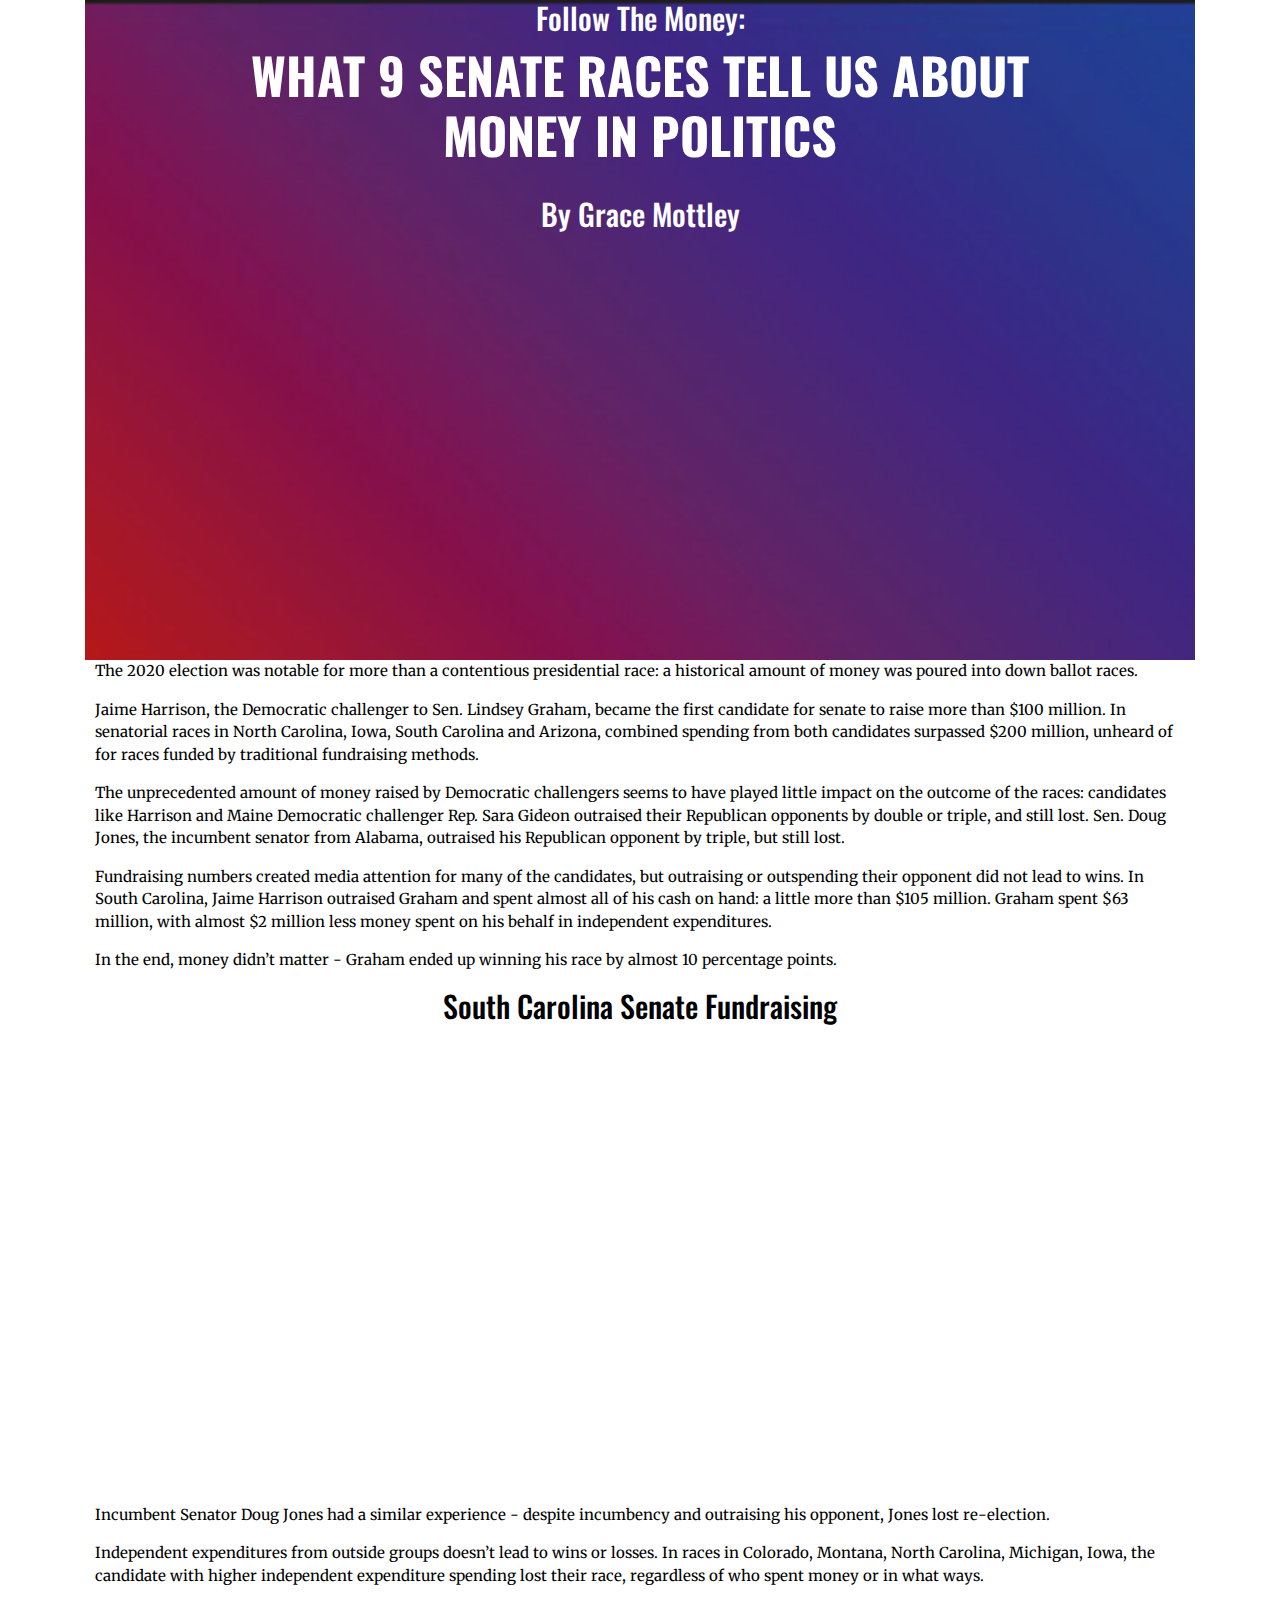
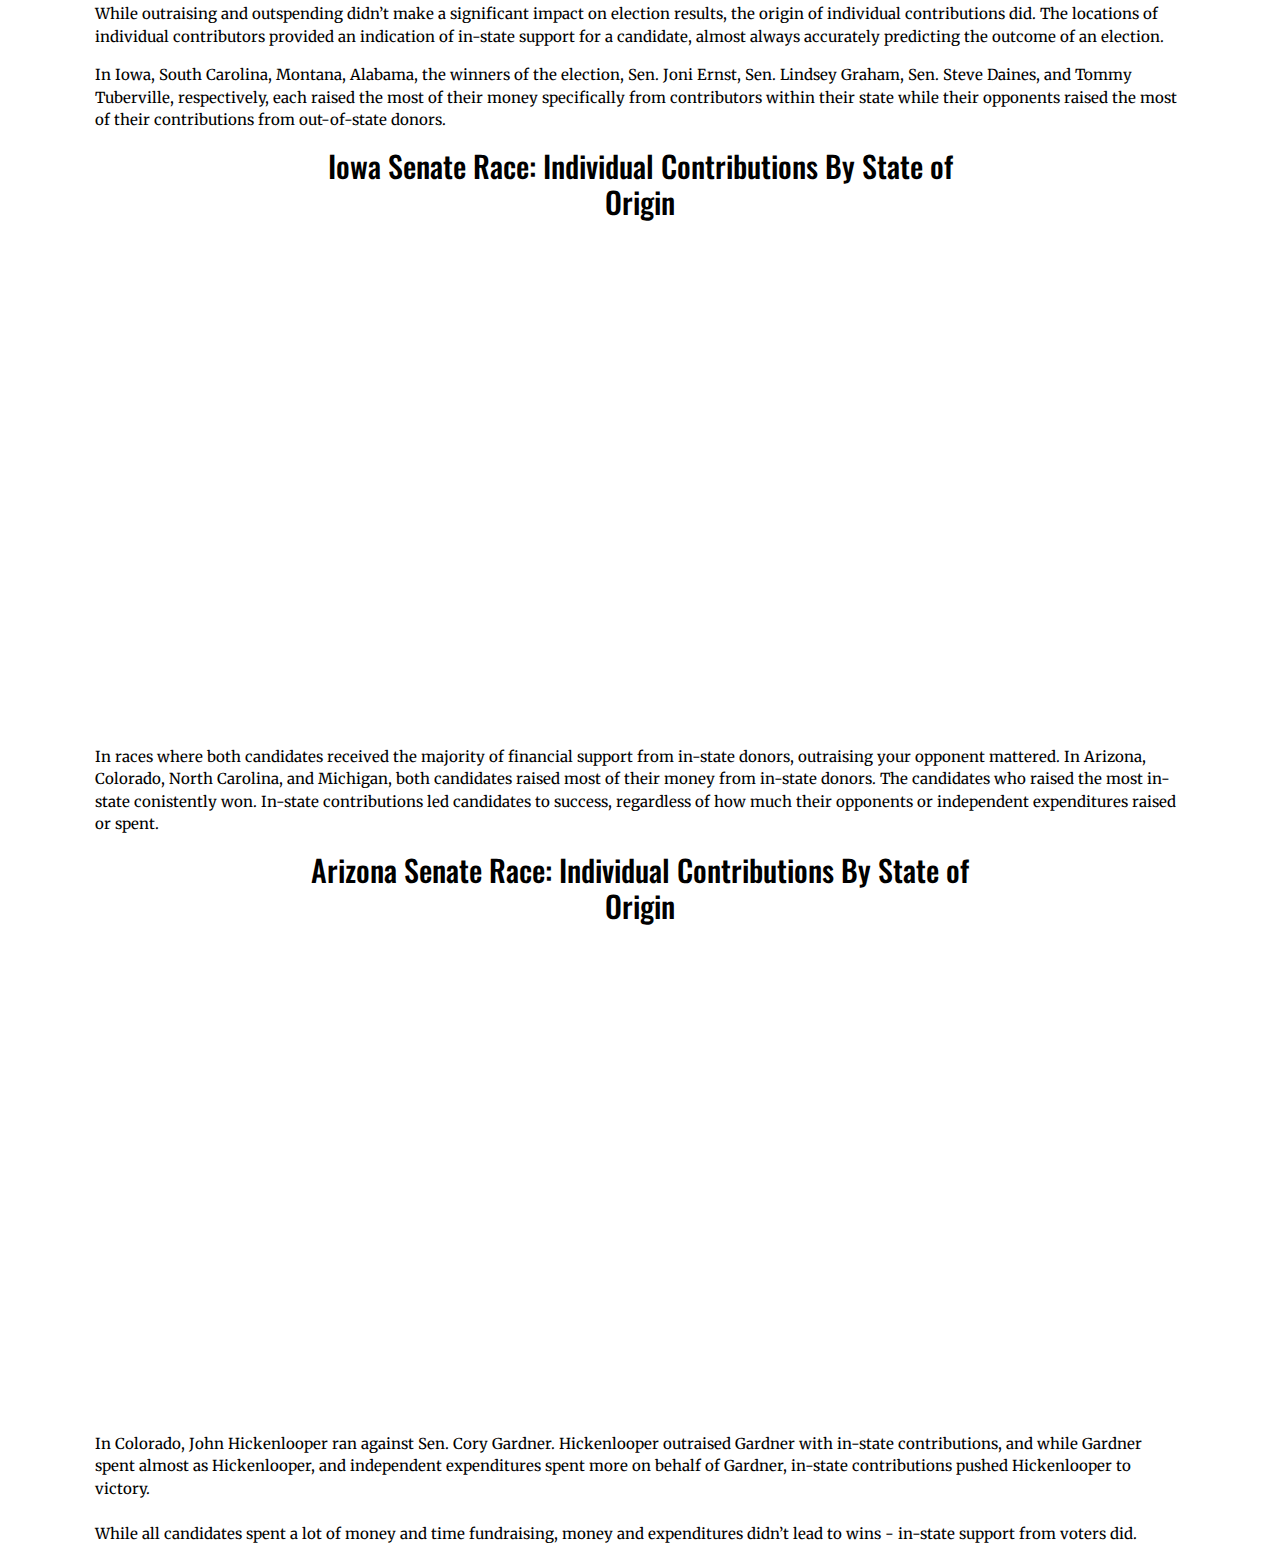
==== index.html @ a1269f4d "changes" ====
<!DOCTYPE html>
<html lang="en">

<head>
    <!-- Basic Page Needs -->
    <meta charset="utf-8">
    <title> Article </title>
    <meta name="description" content=" ">
    <meta name="author" content=" ">
    <!-- Mobile Specific Metas -->
    <meta name="viewport" content="width=device-width, initial-scale=1">
    <!-- FONT -->
    <link rel="preconnect" href="https://fonts.gstatic.com">
<link href="https://fonts.googleapis.com/css2?family=Merriweather:wght@300&display=swap" rel="stylesheet">
    <link href="https://fonts.googleapis.com/css2?family=Oswald:wght@300&display=swap" rel="stylesheet">
    <link href="https://fonts.googleapis.com/css2?family=Montserrat:wght@100&display=swap" rel="stylesheet">


    <!-- CSS -->
    <link rel="stylesheet" href="https://stackpath.bootstrapcdn.com/bootstrap/4.5.2/css/bootstrap.min.css" integrity="sha384-JcKb8q3iqJ61gNV9KGb8thSsNjpSL0n8PARn9HuZOnIxN0hoP+VmmDGMN5t9UJ0Z" crossorigin="anonymous">
    <link rel="stylesheet" href="style.css">
</head>
<!-- Page contents here -->
<body>
<div class="container">
<div class="background">
<div class="container">
<h2 style="color: white">Follow The Money:</h2><h1>What 9 Senate Races Tell us about <br>Money in Politics</h1><br><h2 style="color: white">By Grace Mottley</div>
<center>
  <iframe title="" aria-label="Map" id="datawrapper-chart-8GKna" src="https://datawrapper.dwcdn.net/8GKna/3/" scrolling="no" frameborder="0" style="width: 0; min-width: 80% !important; border: none;" height="413"></iframe><script type="text/javascript">!function(){"use strict";window.addEventListener("message",(function(a){if(void 0!==a.data["datawrapper-height"])for(var e in a.data["datawrapper-height"]){var t=document.getElementById("datawrapper-chart-"+e)||document.querySelector("iframe[src*='"+e+"']");t&&(t.style.height=a.data["datawrapper-height"][e]+"px")}}))}();
</script>
</center></h2></div></div></div>

<div class="container">
<p>The 2020 election was notable for more than a contentious presidential race: a historical amount of money was poured into down ballot races.</p> 

<p>Jaime Harrison, the Democratic challenger to Sen. Lindsey Graham, became the first candidate for senate to raise more than $100 million. In senatorial races in North Carolina, Iowa, South Carolina and Arizona, combined spending from both candidates surpassed $200 million, unheard of for races funded by traditional fundraising methods.</p>

<p>The unprecedented amount of money raised by Democratic challengers seems to have played little impact on the outcome of the races: candidates like Harrison and Maine Democratic challenger Rep. Sara Gideon outraised their Republican opponents by double or triple, and still lost. Sen. Doug Jones, the incumbent senator from Alabama, outraised his Republican opponent by triple, but still lost.</p> 

<p>Fundraising numbers created media attention for many of the candidates, but outraising or outspending their opponent did not lead to wins. In South Carolina, Jaime Harrison outraised Graham and spent almost all of his cash on hand: a little more than $105 million. Graham spent $63 million, with almost $2 million less money spent on his behalf in independent expenditures.</p>

<p>In the end, money didn’t matter - Graham ended up winning his race by almost 10 percentage points.</p></div> 

<div class="box">
<h2>South Carolina Senate Fundraising</h2>
<iframe title="" aria-label="Grouped Bars" id="datawrapper-chart-pIRHa" src="https://datawrapper.dwcdn.net/pIRHa/3/" scrolling="no" frameborder="0" style="width: 0; min-width: 100% !important; border: none;" height="465"></iframe><script type="text/javascript">!function(){"use strict";window.addEventListener("message",(function(a){if(void 0!==a.data["datawrapper-height"])for(var e in a.data["datawrapper-height"]){var t=document.getElementById("datawrapper-chart-"+e)||document.querySelector("iframe[src*='"+e+"']");t&&(t.style.height=a.data["datawrapper-height"][e]+"px")}}))}();
</script></div>

<div class="container">
<p>Incumbent Senator Doug Jones had a similar experience - despite incumbency and outraising his opponent, Jones lost re-election.</p> 

<p>Independent expenditures from outside groups doesn’t lead to wins or losses. In races in Colorado, Montana, North Carolina, Michigan, Iowa, the candidate with higher independent expenditure spending lost their race, regardless of who spent money or in what ways.</p> 

<p>While outraising and outspending didn’t make a significant impact on election results, the origin of individual contributions did. The locations of individual contributors provided an indication of in-state support for a candidate, almost always accurately predicting the outcome of an election.</p>

<p>In Iowa, South Carolina, Montana, Alabama, the winners of the election, Sen. Joni Ernst, Sen. Lindsey Graham, Sen. Steve Daines, and Tommy Tuberville, respectively, each raised the most of their money specifically from contributors within their state while their opponents raised the most of their contributions from out-of-state donors.</p></div>
<div class="box">
<h2>Iowa Senate Race: Individual Contributions By State of Origin</h2>
<br>
    <div class="row">
      <div class="col-5 col-sm-6">
       <iframe title="Theresa Greenfield " aria-label="Map" id="datawrapper-chart-BX9aA" src="https://datawrapper.dwcdn.net/BX9aA/2/" scrolling="no" frameborder="0" style="width: 0; min-width: 100% !important; border: none;" height="487"></iframe><script type="text/javascript">!function(){"use strict";window.addEventListener("message",(function(a){if(void 0!==a.data["datawrapper-height"])for(var e in a.data["datawrapper-height"]){var t=document.getElementById("datawrapper-chart-"+e)||document.querySelector("iframe[src*='"+e+"']");t&&(t.style.height=a.data["datawrapper-height"][e]+"px")}}))}();
</script>
      </div>
      <div class="col-5 col-sm-6">
        <iframe title="Joni Ernst " aria-label="Map" id="datawrapper-chart-QVa9T" src="https://datawrapper.dwcdn.net/QVa9T/2/" scrolling="no" frameborder="0" style="width: 0; min-width: 100% !important; border: none;" height="487"></iframe><script type="text/javascript">!function(){"use strict";window.addEventListener("message",(function(a){if(void 0!==a.data["datawrapper-height"])for(var e in a.data["datawrapper-height"]){var t=document.getElementById("datawrapper-chart-"+e)||document.querySelector("iframe[src*='"+e+"']");t&&(t.style.height=a.data["datawrapper-height"][e]+"px")}}))}();
</script>
      </div>
    </div>
  </div>
</div>
</div>

<div class="container">
<p>In races where both candidates received the majority of financial support from in-state donors, outraising your opponent mattered. In Arizona, Colorado, North Carolina, and Michigan, both candidates raised most of their money from in-state donors. The candidates who raised the most in-state conistently won. In-state contributions led candidates to success, regardless of how much their opponents or independent expenditures raised or spent.</p></div>

<div class="box">
<h2>Arizona Senate Race: Individual Contributions By State of Origin</h2>
<br>
    <div class="row">
      <div class="col-5 col-sm-6">
       <iframe title="Mark Kelly" aria-label="Map" id="datawrapper-chart-InCXq" src="https://datawrapper.dwcdn.net/InCXq/2/" scrolling="no" frameborder="0" style="width: 0; min-width: 100% !important; border: none;" height="470"></iframe><script type="text/javascript">!function(){"use strict";window.addEventListener("message",(function(a){if(void 0!==a.data["datawrapper-height"])for(var e in a.data["datawrapper-height"]){var t=document.getElementById("datawrapper-chart-"+e)||document.querySelector("iframe[src*='"+e+"']");t&&(t.style.height=a.data["datawrapper-height"][e]+"px")}}))}();
</script>
      </div>
      <div class="col-5 col-sm-6">
        <iframe title="Martha McSally " aria-label="Map" id="datawrapper-chart-luMPZ" src="https://datawrapper.dwcdn.net/luMPZ/1/" scrolling="no" frameborder="0" style="width: 0; min-width: 100% !important; border: none;" height="470"></iframe><script type="text/javascript">!function(){"use strict";window.addEventListener("message",(function(a){if(void 0!==a.data["datawrapper-height"])for(var e in a.data["datawrapper-height"]){var t=document.getElementById("datawrapper-chart-"+e)||document.querySelector("iframe[src*='"+e+"']");t&&(t.style.height=a.data["datawrapper-height"][e]+"px")}}))}();
</script>
      </div>
    </div>
  </div>
</div>

<div class="container">
<p>In Colorado, John Hickenlooper ran against Sen. Cory Gardner. Hickenlooper outraised Gardner with in-state contributions, and while Gardner spent almost as Hickenlooper, and independent expenditures spent more on behalf of Gardner, in-state contributions pushed Hickenlooper to victory.

<br><br>While all candidates spent a lot of money and time fundraising, money and expenditures didn’t lead to wins - in-state support from voters did.</p>
</div>

    <!-- End Document -->
</body>


</html>
---- style.css ----
h1{ 
	font-family: 'Oswald', sans-serif;
	text-align: center;
	font-size: 50px; 
	text-transform: uppercase; 
	font-weight: bold;
	color: white;
	padding-left: 10px;
	padding-right: 10px;
}

h2{
	font-family: 'Oswald', sans-serif;
	font-size: 30px;
	text-align: center;
	color: black;
	padding-left: 10px;
	padding-right: 10px;
	}


.container{
	display: block;
    margin-left: auto;
    margin-right: auto;
}

.box {
	display: block;
	align-content: center;
	margin-left: 300px;
    margin-right: 300px;
}


.background {
  background-image: url("images/title-gradient.png");
  background-color: #cccccc;
  background-repeat: no-repeat;
  background-attachment: fixed;
  background-size: cover;
  background-size: 100%;
}

p{
	text-align: left;
	font-family: 'Merriweather', serif;
	font-size: 15px;
	color: black;
	margin: 10 10 10 10;
	padding-left: 10px;
	padding-right: 10px;
}




.photo img{ width: 320px;}

.photo p{ 
	font-style: italic; color: gray; font-family: Open sans-serif; text-align: right; margin-right: 10%}

.video {
	width: 100%;
}
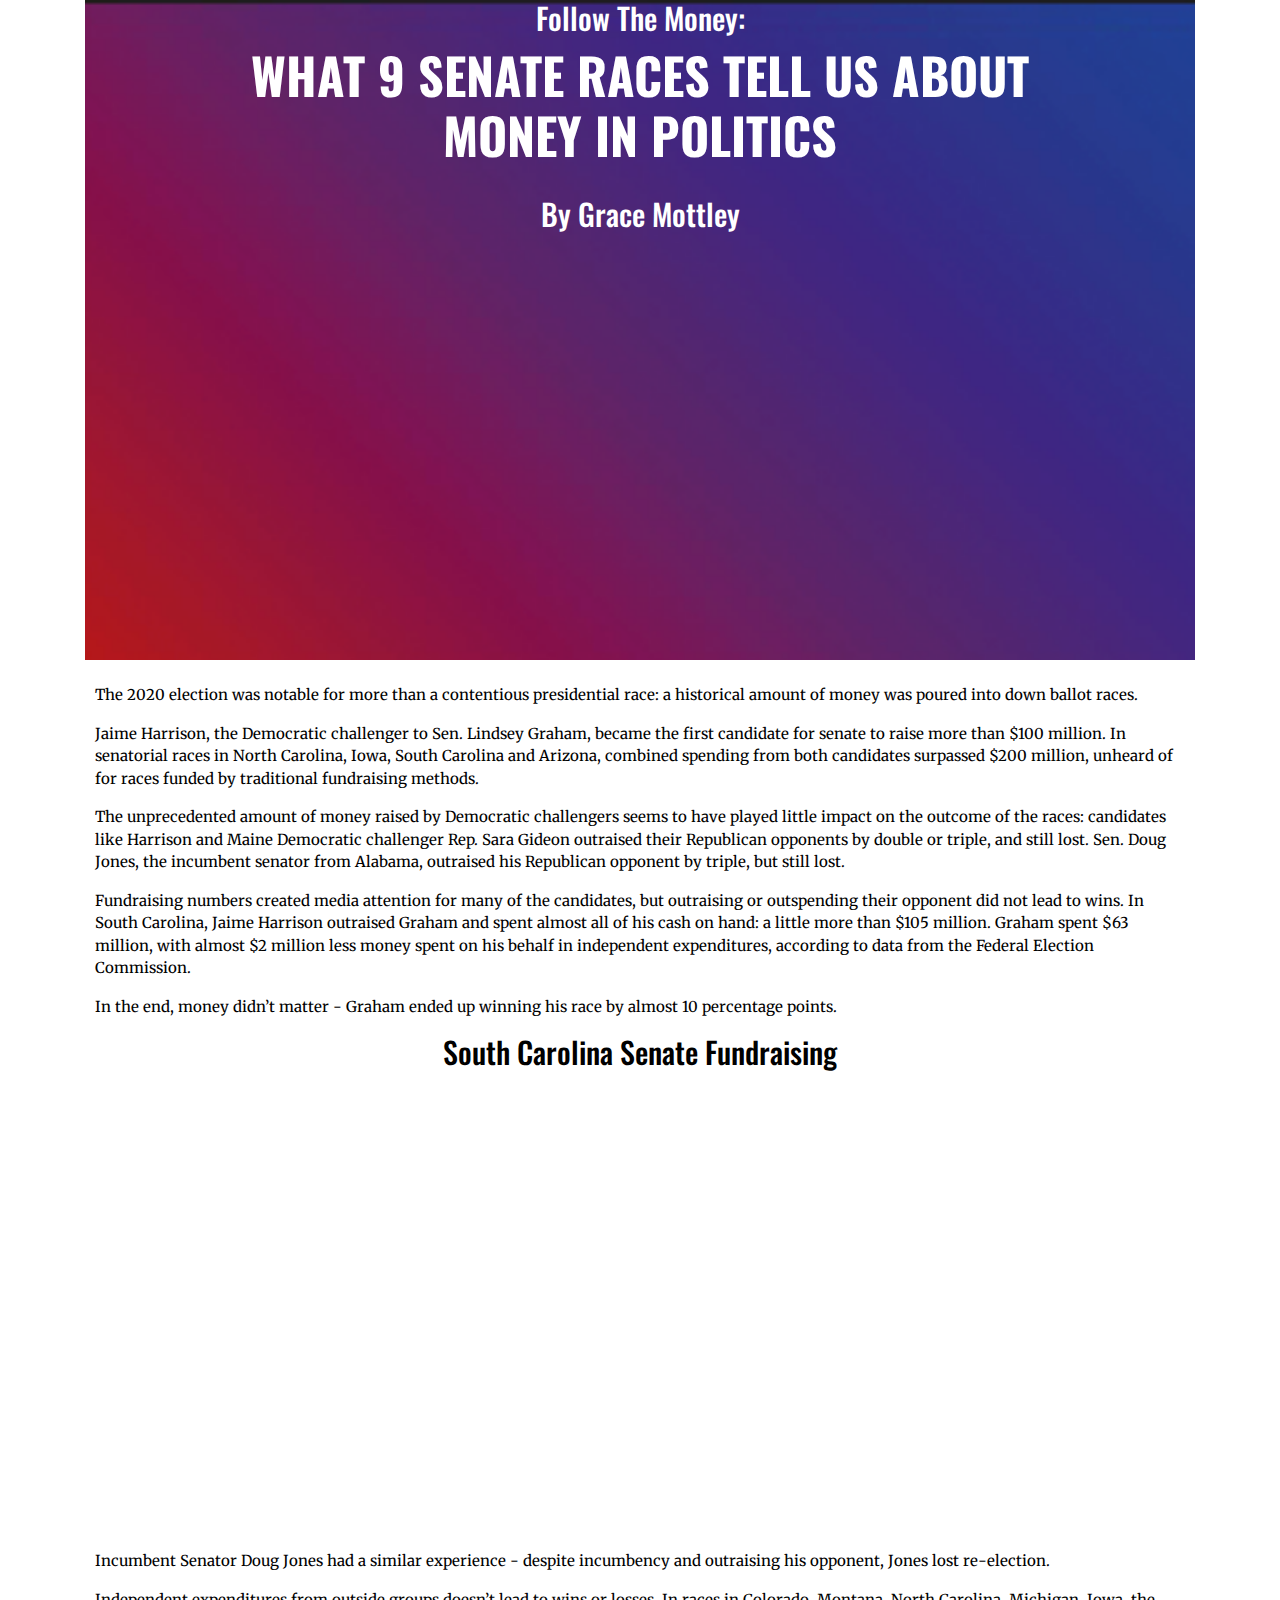
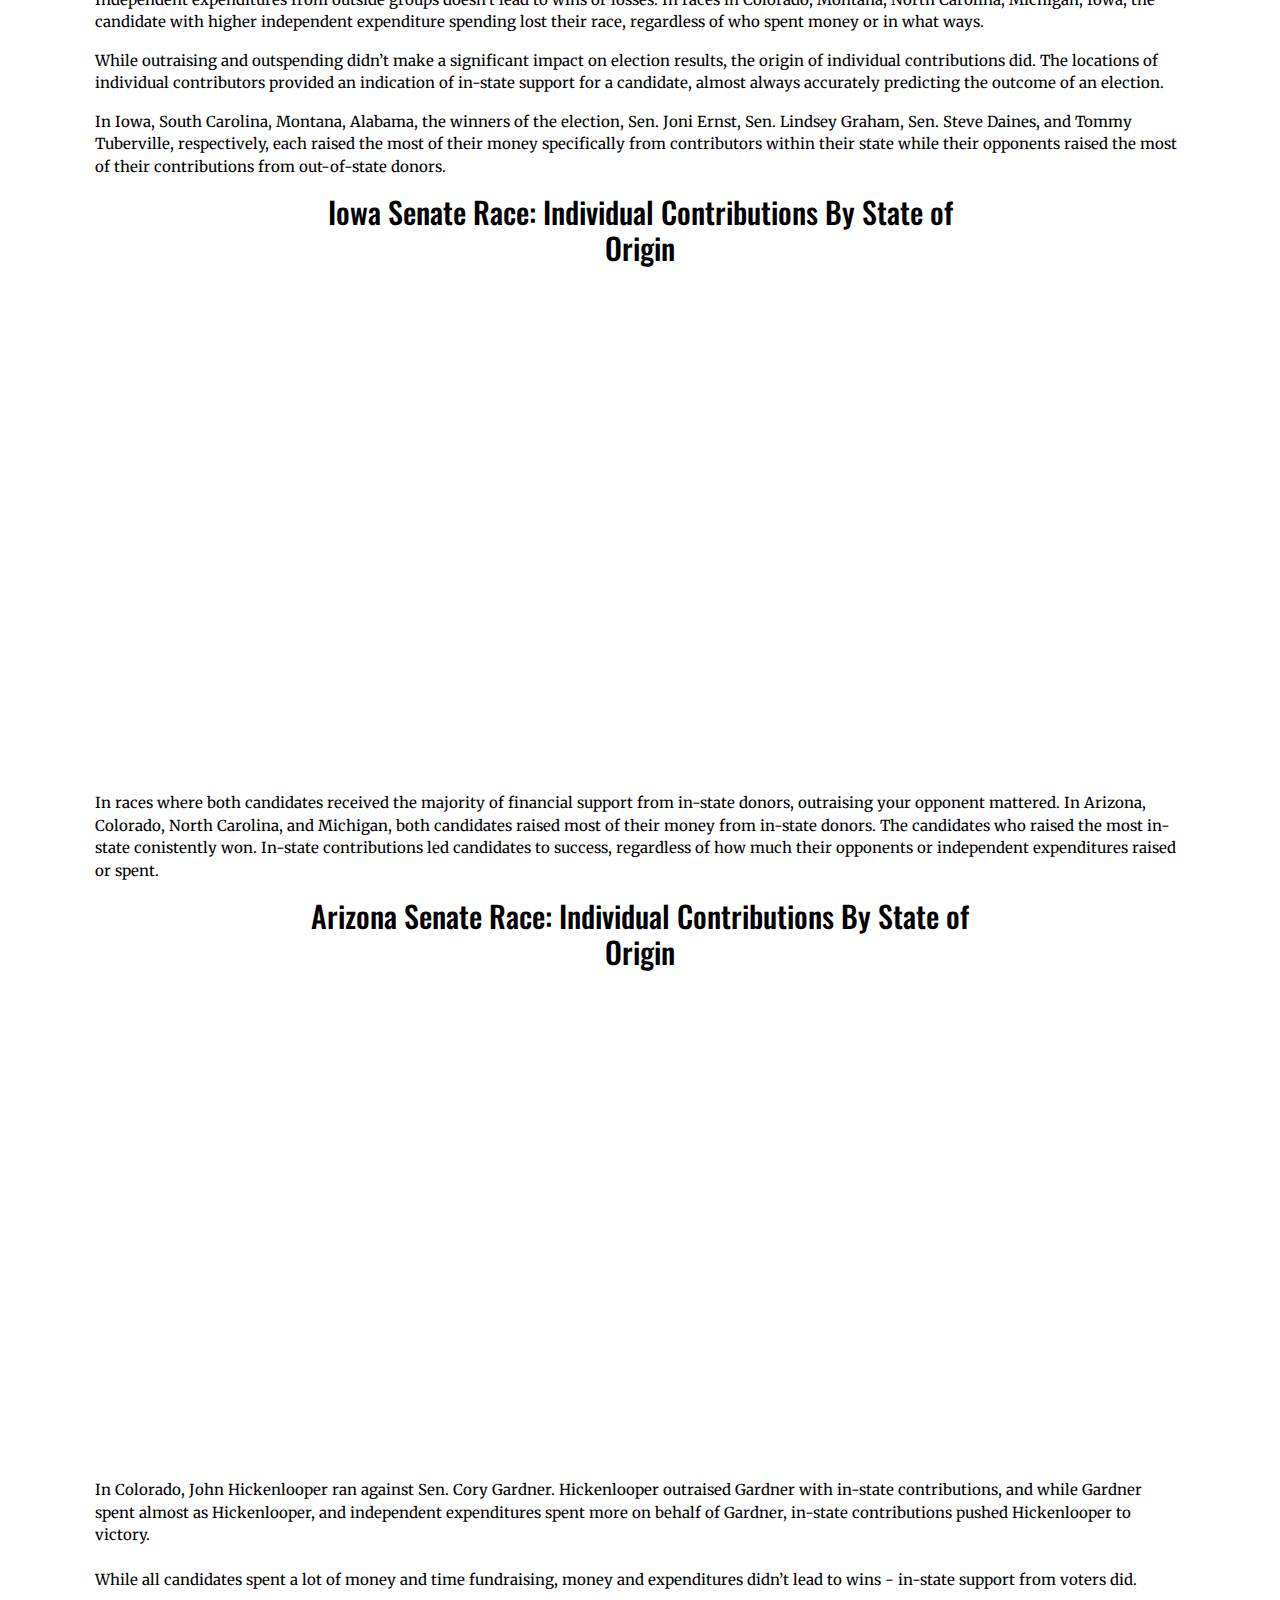
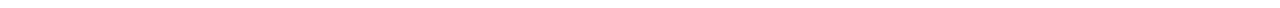
==== commit 54a06c32: "Update index.html" ====
--- a/index.html
+++ b/index.html
@@ -32,13 +32,14 @@
 </center></h2></div></div></div>
 
 <div class="container">
+<br>
 <p>The 2020 election was notable for more than a contentious presidential race: a historical amount of money was poured into down ballot races.</p> 
 
 <p>Jaime Harrison, the Democratic challenger to Sen. Lindsey Graham, became the first candidate for senate to raise more than $100 million. In senatorial races in North Carolina, Iowa, South Carolina and Arizona, combined spending from both candidates surpassed $200 million, unheard of for races funded by traditional fundraising methods.</p>
 
 <p>The unprecedented amount of money raised by Democratic challengers seems to have played little impact on the outcome of the races: candidates like Harrison and Maine Democratic challenger Rep. Sara Gideon outraised their Republican opponents by double or triple, and still lost. Sen. Doug Jones, the incumbent senator from Alabama, outraised his Republican opponent by triple, but still lost.</p> 
 
-<p>Fundraising numbers created media attention for many of the candidates, but outraising or outspending their opponent did not lead to wins. In South Carolina, Jaime Harrison outraised Graham and spent almost all of his cash on hand: a little more than $105 million. Graham spent $63 million, with almost $2 million less money spent on his behalf in independent expenditures.</p>
+<p>Fundraising numbers created media attention for many of the candidates, but outraising or outspending their opponent did not lead to wins. In South Carolina, Jaime Harrison outraised Graham and spent almost all of his cash on hand: a little more than $105 million. Graham spent $63 million, with almost $2 million less money spent on his behalf in independent expenditures, according to data from the Federal Election Commission.</p>
 
 <p>In the end, money didn’t matter - Graham ended up winning his race by almost 10 percentage points.</p></div> 
 
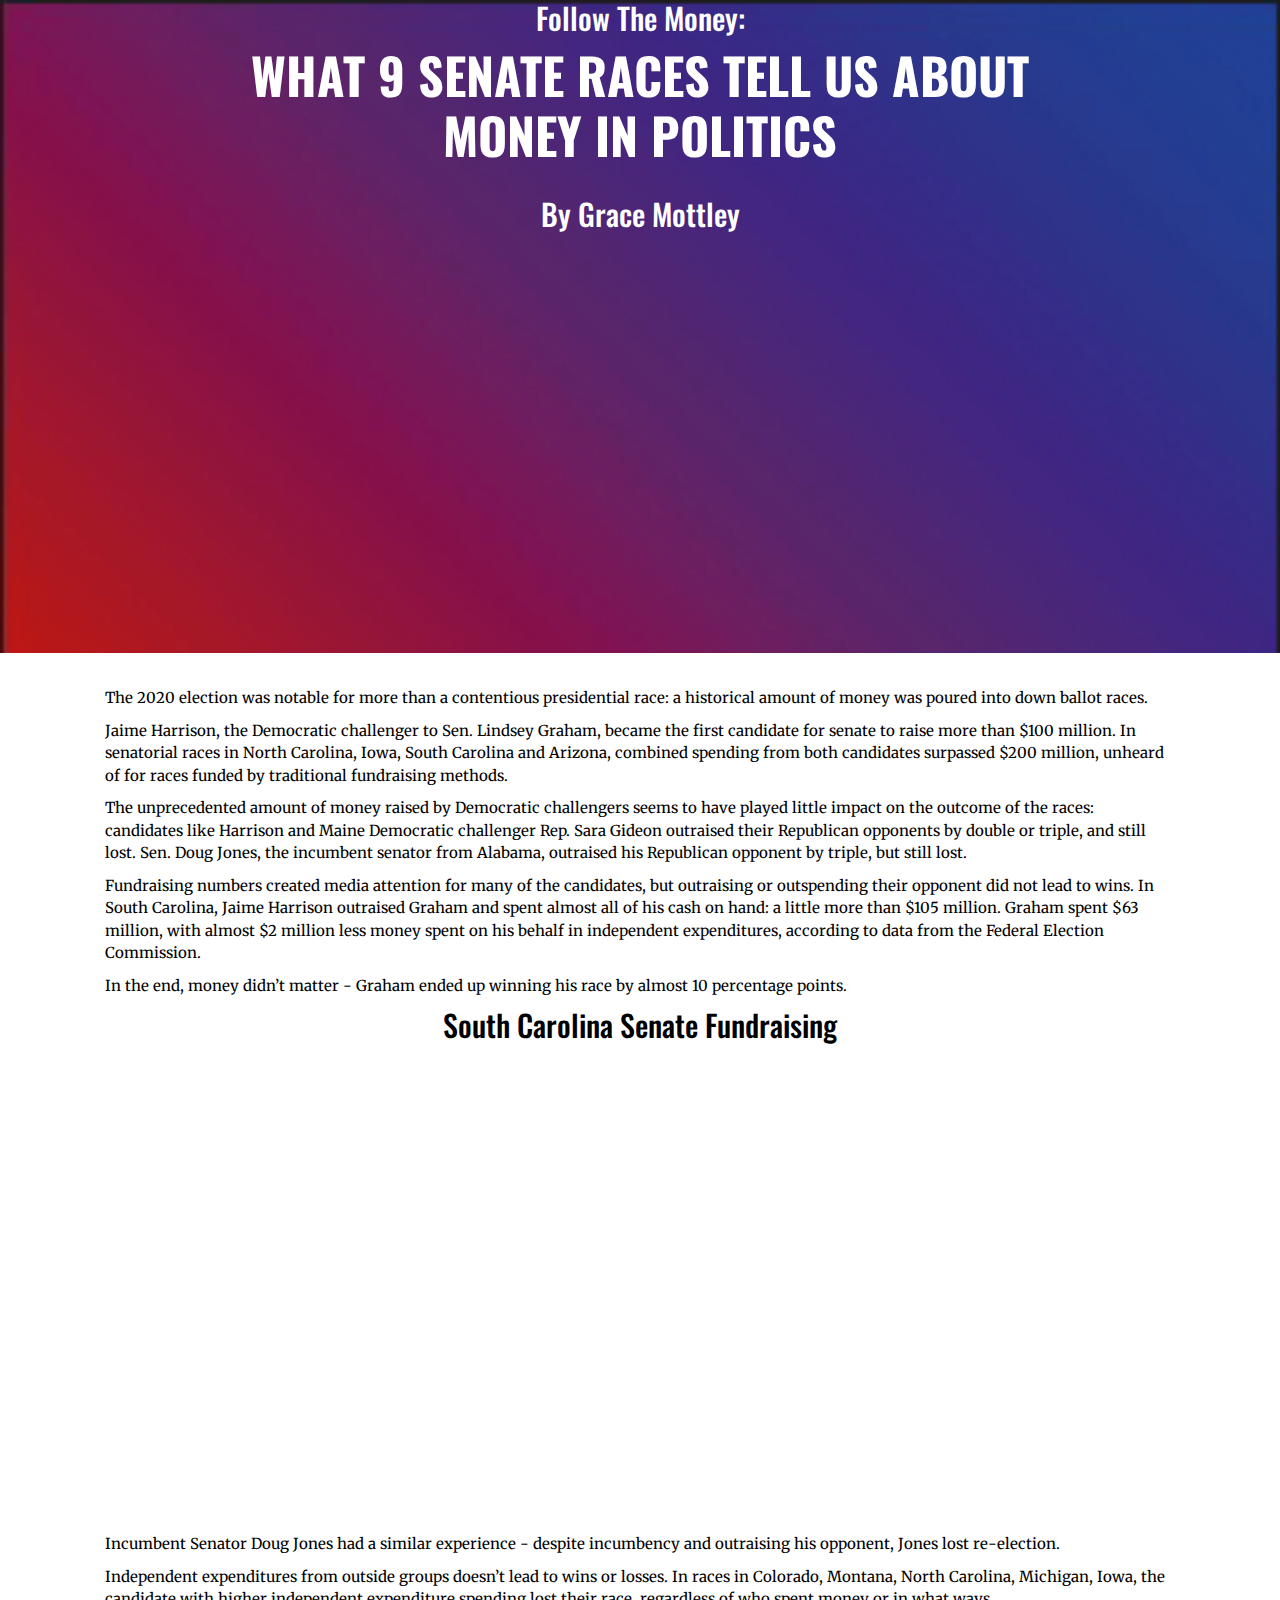
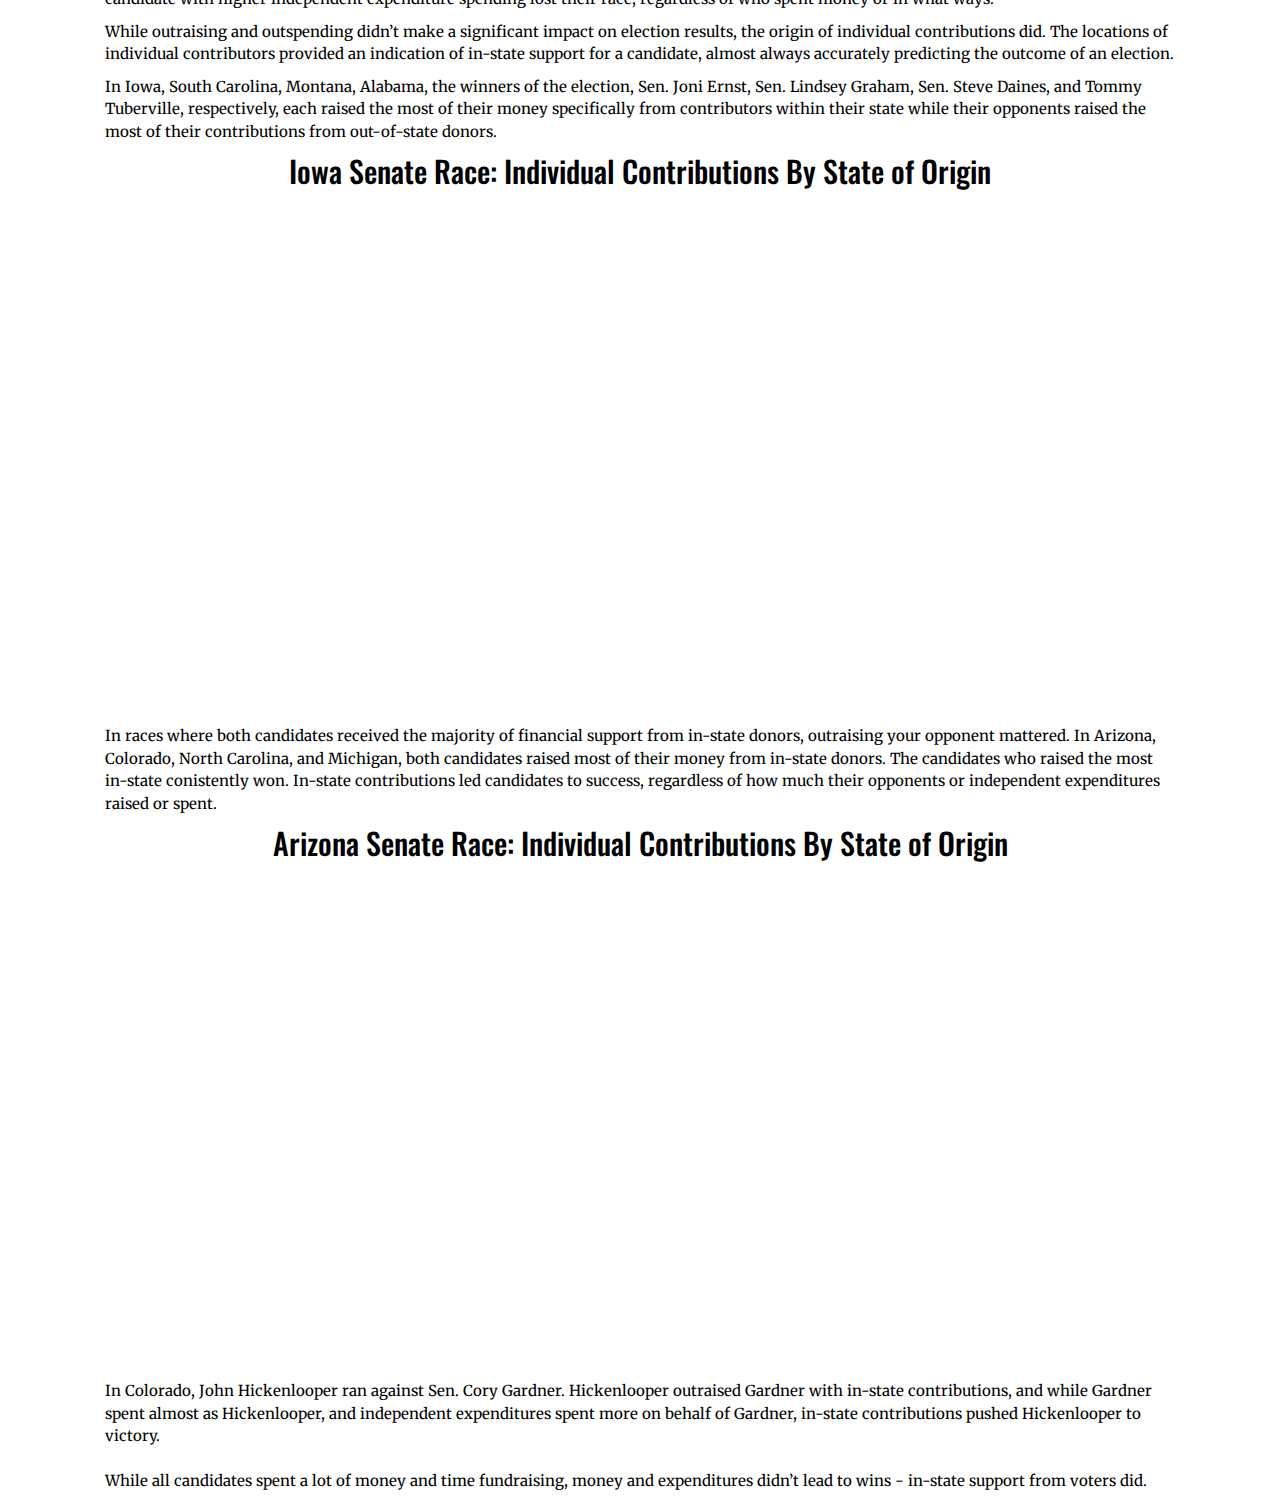
==== commit 0324df12: "fixes for the final" ====
--- a/index.html
+++ b/index.html
@@ -4,9 +4,9 @@
 <head>
     <!-- Basic Page Needs -->
     <meta charset="utf-8">
-    <title> Article </title>
-    <meta name="description" content=" ">
-    <meta name="author" content=" ">
+    <title> What 9 Senate Races Tell us about Money in Politics</title>
+    <meta name="description" content="After 2020 saw the most expensive Senate races in American history, evalution of candidates' fundraising records shows the importance of local donations and financial support.">
+    <meta name="author" content="Grace Mottley">
     <!-- Mobile Specific Metas -->
     <meta name="viewport" content="width=device-width, initial-scale=1">
     <!-- FONT -->
@@ -18,18 +18,15 @@
 
     <!-- CSS -->
     <link rel="stylesheet" href="https://stackpath.bootstrapcdn.com/bootstrap/4.5.2/css/bootstrap.min.css" integrity="sha384-JcKb8q3iqJ61gNV9KGb8thSsNjpSL0n8PARn9HuZOnIxN0hoP+VmmDGMN5t9UJ0Z" crossorigin="anonymous">
-    <link rel="stylesheet" href="style.css">
+    <link rel="stylesheet" href="css/style.css">
 </head>
 <!-- Page contents here -->
 <body>
-<div class="container">
-<div class="background">
-<div class="container">
-<h2 style="color: white">Follow The Money:</h2><h1>What 9 Senate Races Tell us about <br>Money in Politics</h1><br><h2 style="color: white">By Grace Mottley</div>
-<center>
+<div style="background-image: url('images/title-image.png'); background-repeat: no-repeat; background-size: cover; background-size: 100%;">
+<h2 style="color: white">Follow The Money:</h2><h1>What 9 Senate Races Tell us about <br>Money in Politics</h1><br><h2 style="color: white">By Grace Mottley</h2>
   <iframe title="" aria-label="Map" id="datawrapper-chart-8GKna" src="https://datawrapper.dwcdn.net/8GKna/3/" scrolling="no" frameborder="0" style="width: 0; min-width: 80% !important; border: none;" height="413"></iframe><script type="text/javascript">!function(){"use strict";window.addEventListener("message",(function(a){if(void 0!==a.data["datawrapper-height"])for(var e in a.data["datawrapper-height"]){var t=document.getElementById("datawrapper-chart-"+e)||document.querySelector("iframe[src*='"+e+"']");t&&(t.style.height=a.data["datawrapper-height"][e]+"px")}}))}();
 </script>
-</center></h2></div></div></div>
+</div>
 
 <div class="container">
 <br>
@@ -60,18 +57,16 @@
 <h2>Iowa Senate Race: Individual Contributions By State of Origin</h2>
 <br>
     <div class="row">
-      <div class="col-5 col-sm-6">
+      <div class="col-sm-6">
        <iframe title="Theresa Greenfield " aria-label="Map" id="datawrapper-chart-BX9aA" src="https://datawrapper.dwcdn.net/BX9aA/2/" scrolling="no" frameborder="0" style="width: 0; min-width: 100% !important; border: none;" height="487"></iframe><script type="text/javascript">!function(){"use strict";window.addEventListener("message",(function(a){if(void 0!==a.data["datawrapper-height"])for(var e in a.data["datawrapper-height"]){var t=document.getElementById("datawrapper-chart-"+e)||document.querySelector("iframe[src*='"+e+"']");t&&(t.style.height=a.data["datawrapper-height"][e]+"px")}}))}();
 </script>
       </div>
-      <div class="col-5 col-sm-6">
+      <div class="col-sm-6">
         <iframe title="Joni Ernst " aria-label="Map" id="datawrapper-chart-QVa9T" src="https://datawrapper.dwcdn.net/QVa9T/2/" scrolling="no" frameborder="0" style="width: 0; min-width: 100% !important; border: none;" height="487"></iframe><script type="text/javascript">!function(){"use strict";window.addEventListener("message",(function(a){if(void 0!==a.data["datawrapper-height"])for(var e in a.data["datawrapper-height"]){var t=document.getElementById("datawrapper-chart-"+e)||document.querySelector("iframe[src*='"+e+"']");t&&(t.style.height=a.data["datawrapper-height"][e]+"px")}}))}();
 </script>
       </div>
     </div>
   </div>
-</div>
-</div>
 
 <div class="container">
 <p>In races where both candidates received the majority of financial support from in-state donors, outraising your opponent mattered. In Arizona, Colorado, North Carolina, and Michigan, both candidates raised most of their money from in-state donors. The candidates who raised the most in-state conistently won. In-state contributions led candidates to success, regardless of how much their opponents or independent expenditures raised or spent.</p></div>
@@ -80,16 +75,15 @@
 <h2>Arizona Senate Race: Individual Contributions By State of Origin</h2>
 <br>
     <div class="row">
-      <div class="col-5 col-sm-6">
+      <div class="col-sm-6">
        <iframe title="Mark Kelly" aria-label="Map" id="datawrapper-chart-InCXq" src="https://datawrapper.dwcdn.net/InCXq/2/" scrolling="no" frameborder="0" style="width: 0; min-width: 100% !important; border: none;" height="470"></iframe><script type="text/javascript">!function(){"use strict";window.addEventListener("message",(function(a){if(void 0!==a.data["datawrapper-height"])for(var e in a.data["datawrapper-height"]){var t=document.getElementById("datawrapper-chart-"+e)||document.querySelector("iframe[src*='"+e+"']");t&&(t.style.height=a.data["datawrapper-height"][e]+"px")}}))}();
 </script>
       </div>
-      <div class="col-5 col-sm-6">
+      <div class="col-sm-6">
         <iframe title="Martha McSally " aria-label="Map" id="datawrapper-chart-luMPZ" src="https://datawrapper.dwcdn.net/luMPZ/1/" scrolling="no" frameborder="0" style="width: 0; min-width: 100% !important; border: none;" height="470"></iframe><script type="text/javascript">!function(){"use strict";window.addEventListener("message",(function(a){if(void 0!==a.data["datawrapper-height"])for(var e in a.data["datawrapper-height"]){var t=document.getElementById("datawrapper-chart-"+e)||document.querySelector("iframe[src*='"+e+"']");t&&(t.style.height=a.data["datawrapper-height"][e]+"px")}}))}();
 </script>
       </div>
     </div>
-  </div>
 </div>
 
 <div class="container">
--- a/css/style.css
+++ b/css/style.css
@@ -0,0 +1,65 @@
+.background {
+  background-image: url('images/title-image.png')
+  background-color: gray;
+  background-repeat: no-repeat;
+  background-attachment: fixed;
+  background-size: cover;
+  background-size: 100%;
+}
+
+h1{ 
+	font-family: 'Oswald', sans-serif;
+	text-align: center;
+	font-size: 50px; 
+	text-transform: uppercase; 
+	font-weight: bold;
+	color: white;
+	padding-left: 10px;
+	padding-right: 10px;
+}
+
+h2{
+	font-family: 'Oswald', sans-serif;
+	font-size: 30px;
+	text-align: center;
+	color: black;
+	padding-left: 10px;
+	padding-right: 10px;
+	}
+
+
+.container{
+	display: block;
+    margin-left: auto;
+    margin-right: auto;
+}
+
+.box {
+	display: block;
+	align-content: center;
+	margin-left: 100px;
+    margin-right: 100px;
+}
+
+@media (max-width: 450px){
+	.box{
+		margin: 100px;
+	}
+}
+
+#datawrapper-chart-8GKna{
+	margin:0 auto;
+	display:block;
+}
+
+
+p{
+	text-align: left;
+	font-family: 'Merriweather', serif;
+	font-size: 15px;
+	color: black;
+	margin: 10px 10px 10px 10px;
+	padding-left: 10px;
+	padding-right: 10px;
+}
+
